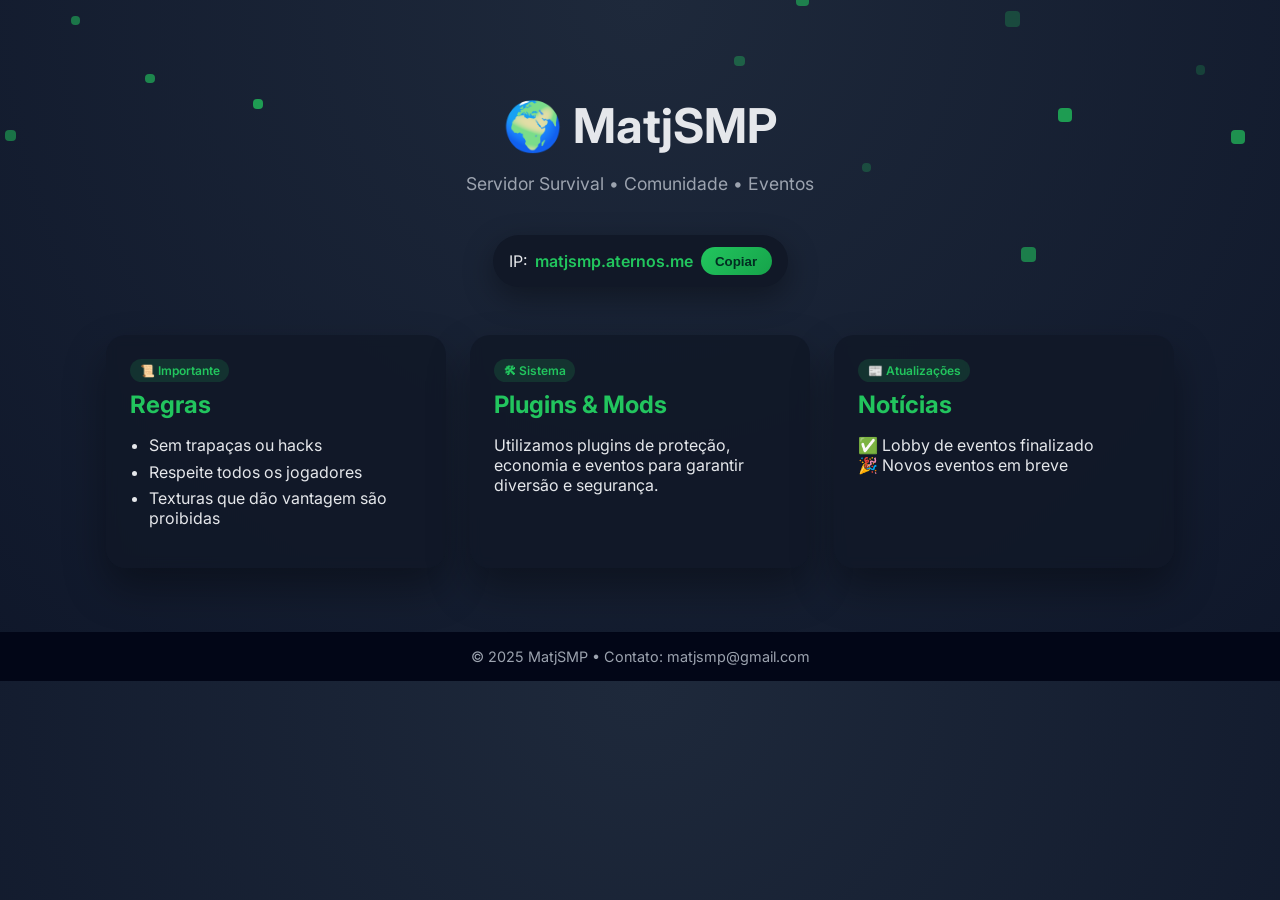
==== index.html @ 1d360e1c "Revamp index.html with new layout and styles Updated the HTML structure, styles, and scripts for the" ====
<!DOCTYPE html>
<html lang="pt-BR">
<head>
  <meta charset="UTF-8" />
  <title>🌍 MatjSMP — Servidor Minecraft</title>
  <meta name="viewport" content="width=device-width, initial-scale=1.0" />

  <!-- Fonte -->
  <link rel="preconnect" href="https://fonts.googleapis.com">
  <link rel="preconnect" href="https://fonts.gstatic.com" crossorigin>
  <link href="https://fonts.googleapis.com/css2?family=Inter:wght@400;600;800&display=swap" rel="stylesheet">

  <style>
    :root {
      --bg: #0f172a;
      --card: #111827;
      --accent: #22c55e;
      --accent-dark: #16a34a;
      --text: #e5e7eb;
      --muted: #9ca3af;
    }

    * { box-sizing: border-box; }

    body {
      margin: 0;
      font-family: 'Inter', system-ui, sans-serif;
      background: radial-gradient(circle at top, #1e293b, var(--bg));
      color: var(--text);
      text-align: center;
      overflow-x: hidden;
    }

    header {
      padding: 4rem 1rem 3rem;
      position: relative;
    }

    header h1 {
      font-size: clamp(2rem, 4vw, 3rem);
      margin-bottom: .5rem;
    }

    header p {
      font-size: 1.1rem;
      color: var(--muted);
    }

    .ip-box {
      margin-top: 1.5rem;
      display: inline-flex;
      gap: .5rem;
      align-items: center;
      background: var(--card);
      padding: .75rem 1rem;
      border-radius: 999px;
      box-shadow: 0 10px 30px rgba(0,0,0,.35);
    }

    .ip-box strong {
      color: var(--accent);
      font-weight: 600;
    }

    .ip-box button {
      border: none;
      border-radius: 999px;
      padding: .4rem .9rem;
      cursor: pointer;
      background: linear-gradient(135deg, var(--accent), var(--accent-dark));
      color: #022c22;
      font-weight: 700;
    }

    main {
      max-width: 1100px;
      margin: 0 auto 4rem;
      padding: 0 1rem;
      display: grid;
      grid-template-columns: repeat(auto-fit, minmax(260px, 1fr));
      gap: 1.5rem;
    }

    section {
      background: rgba(17,24,39,.85);
      backdrop-filter: blur(6px);
      border-radius: 20px;
      padding: 1.5rem;
      box-shadow: 0 20px 40px rgba(0,0,0,.35);
      text-align: left;
    }

    section h2 {
      margin-top: 0;
      margin-bottom: .75rem;
      color: var(--accent);
    }

    ul {
      padding-left: 1.2rem;
    }

    ul li {
      margin-bottom: .4rem;
    }

    footer {
      background: #020617;
      color: var(--muted);
      padding: 1rem;
      font-size: .9rem;
    }

    #particles {
      position: fixed;
      inset: 0;
      pointer-events: none;
      z-index: -1;
    }

    .badge {
      display: inline-block;
      font-size: .75rem;
      background: rgba(34,197,94,.15);
      color: var(--accent);
      padding: .25rem .6rem;
      border-radius: 999px;
      margin-bottom: .5rem;
      font-weight: 600;
    }

    @media (max-width: 600px) {
      section { text-align: center; }
    }
  </style>
</head>
<body>

  <header>
    <h1>🌍 MatjSMP</h1>
    <p>Servidor Survival • Comunidade • Eventos</p>

    <div class="ip-box">
      <span>IP:</span>
      <strong id="ip">matjsmp.aternos.me</strong>
      <button onclick="copyIP()">Copiar</button>
    </div>
  </header>

  <main>
    <section>
      <span class="badge">📜 Importante</span>
      <h2>Regras</h2>
      <ul>
        <li>Sem trapaças ou hacks</li>
        <li>Respeite todos os jogadores</li>
        <li>Texturas que dão vantagem são proibidas</li>
      </ul>
    </section>

    <section>
      <span class="badge">🛠 Sistema</span>
      <h2>Plugins & Mods</h2>
      <p>Utilizamos plugins de proteção, economia e eventos para garantir diversão e segurança.</p>
    </section>

    <section>
      <span class="badge">📰 Atualizações</span>
      <h2>Notícias</h2>
      <p>✅ Lobby de eventos finalizado<br>🎉 Novos eventos em breve</p>
    </section>
  </main>

  <div id="particles"></div>

  <footer>
    © 2025 MatjSMP • Contato: matjsmp@gmail.com
  </footer>

  <script>
    function copyIP() {
      navigator.clipboard.writeText('matjsmp.aternos.me');
      alert('IP copiado com sucesso!');
    }

    function createBlock() {
      const block = document.createElement('div');
      const size = Math.random() * 10 + 8;
      block.style.position = 'fixed';
      block.style.width = size + 'px';
      block.style.height = size + 'px';
      block.style.background = '#22c55e';
      block.style.left = Math.random() * window.innerWidth + 'px';
      block.style.top = '-20px';
      block.style.opacity = Math.random() * 0.6 + 0.2;
      block.style.borderRadius = '4px';
      document.getElementById('particles').appendChild(block);

      let top = -20;
      const speed = Math.random() * 2 + 2;

      const fall = setInterval(() => {
        top += speed;
        block.style.top = top + 'px';
        if (top > window.innerHeight) {
          block.remove();
          clearInterval(fall);
        }
      }, 20);
    }

    setInterval(createBlock, 120);
  </script>
</body>
</html>
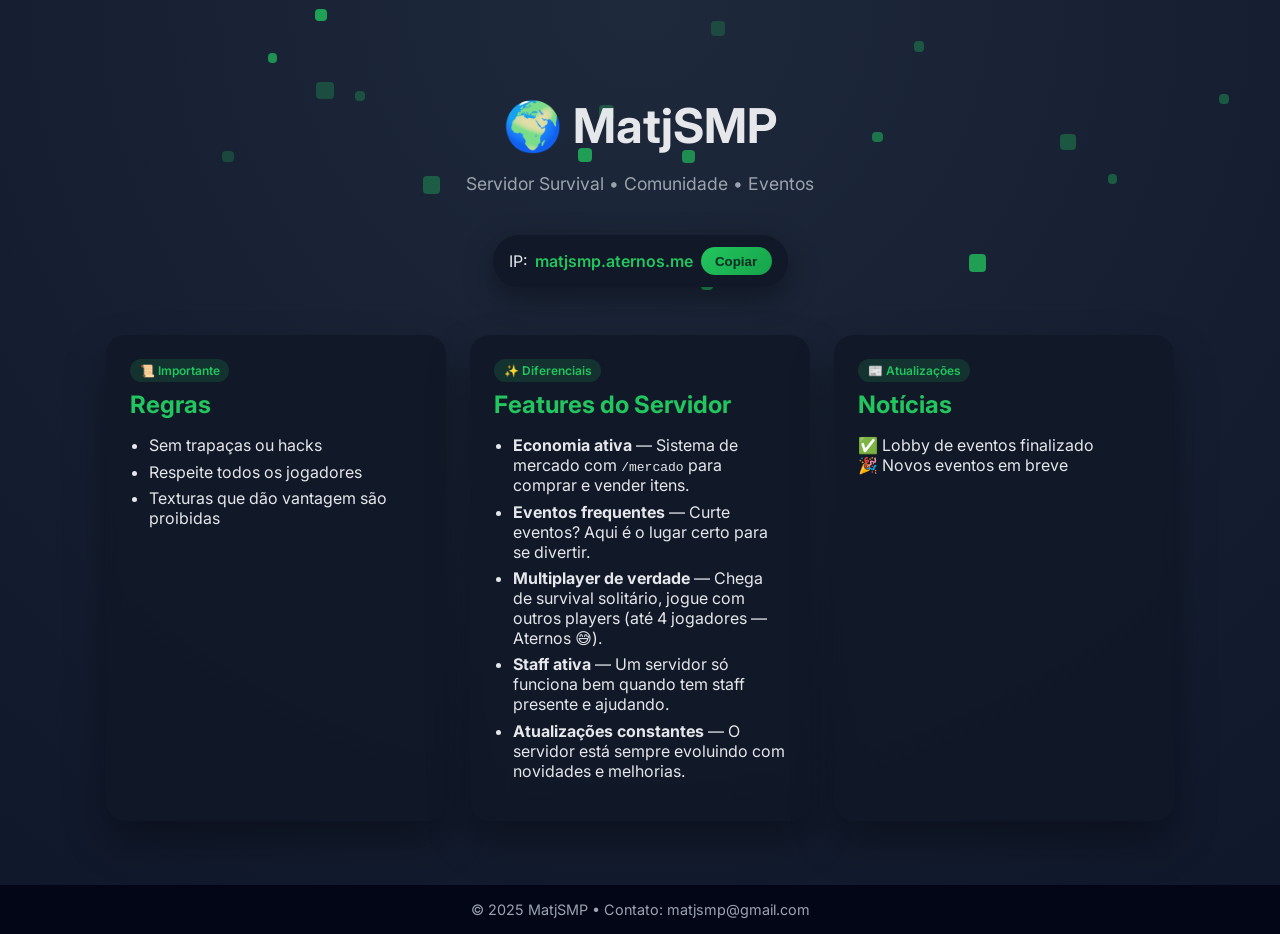
==== commit f3075a8f: "Update server features and rules in index.html Added new server features and updated rules section." ====
--- a/index.html
+++ b/index.html
@@ -159,9 +159,15 @@
     </section>
 
     <section>
-      <span class="badge">🛠 Sistema</span>
-      <h2>Plugins & Mods</h2>
-      <p>Utilizamos plugins de proteção, economia e eventos para garantir diversão e segurança.</p>
+      <span class="badge">✨ Diferenciais</span>
+      <h2>Features do Servidor</h2>
+      <ul>
+        <li><strong>Economia ativa</strong> — Sistema de mercado com <code>/mercado</code> para comprar e vender itens.</li>
+        <li><strong>Eventos frequentes</strong> — Curte eventos? Aqui é o lugar certo para se divertir.</li>
+        <li><strong>Multiplayer de verdade</strong> — Chega de survival solitário, jogue com outros players (até 4 jogadores — Aternos 😅).</li>
+        <li><strong>Staff ativa</strong> — Um servidor só funciona bem quando tem staff presente e ajudando.</li>
+        <li><strong>Atualizações constantes</strong> — O servidor está sempre evoluindo com novidades e melhorias.</li>
+      </ul>
     </section>
 
     <section>
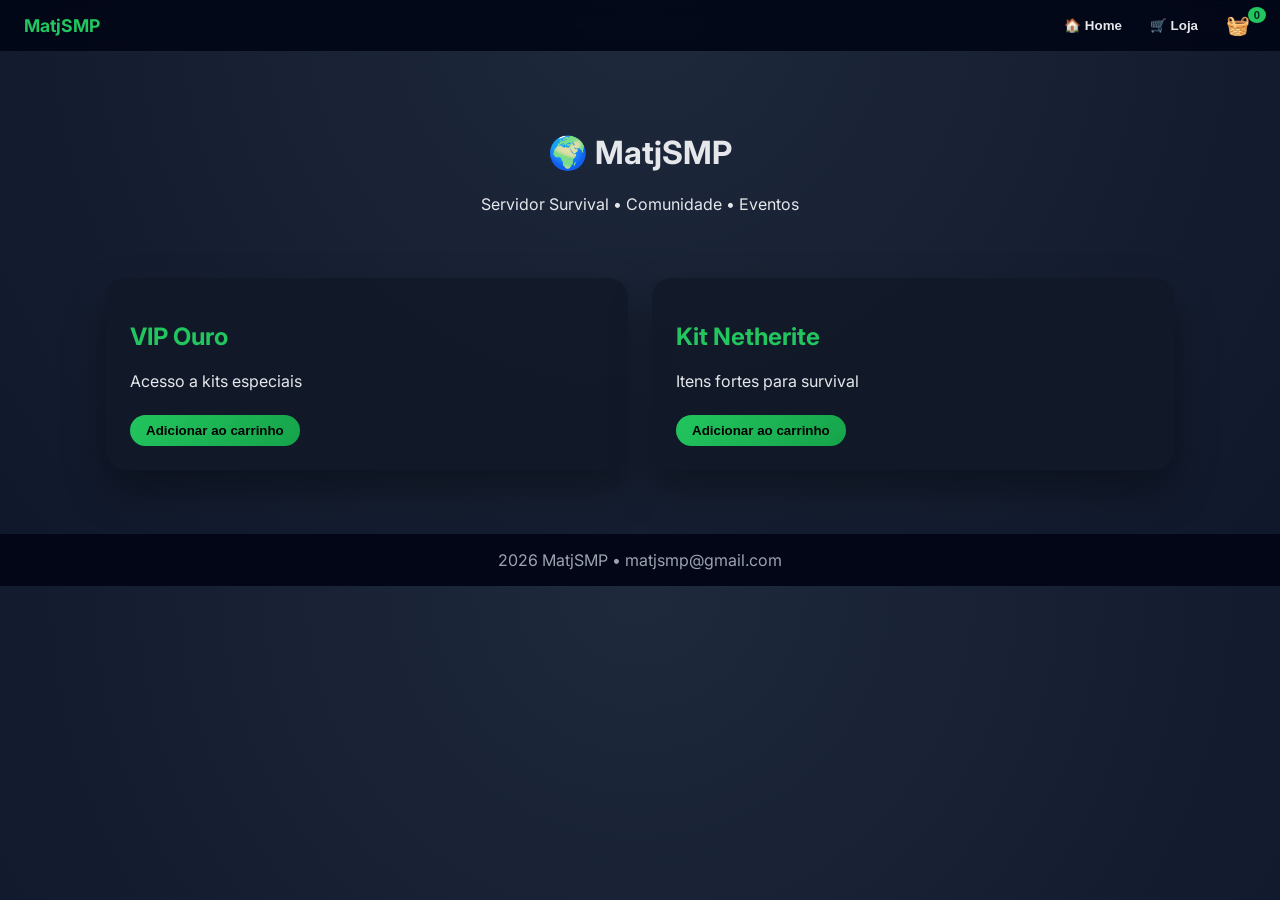
==== commit 32a401d9: "Refactor index.html with navigation and store sections" ====
--- a/index.html
+++ b/index.html
@@ -28,48 +28,64 @@
       background: radial-gradient(circle at top, #1e293b, var(--bg));
       color: var(--text);
       text-align: center;
-      overflow-x: hidden;
+    }
+
+    /* ===== NAVBAR ===== */
+    nav {
+      position: fixed;
+      top: 0;
+      width: 100%;
+      background: rgba(2,6,23,.9);
+      backdrop-filter: blur(10px);
+      display: flex;
+      justify-content: space-between;
+      align-items: center;
+      padding: .8rem 1.5rem;
+      z-index: 1000;
+    }
+
+    nav strong {
+      color: var(--accent);
+      font-size: 1.1rem;
+    }
+
+    nav .links {
+      display: flex;
+      gap: 1rem;
+      align-items: center;
+    }
+
+    nav button {
+      background: none;
+      border: none;
+      color: var(--text);
+      font-weight: 600;
+      cursor: pointer;
+    }
+
+    nav button:hover {
+      color: var(--accent);
+    }
+
+    .cart {
+      position: relative;
+      font-size: 1.2rem;
+    }
+
+    .cart span {
+      position: absolute;
+      top: -6px;
+      right: -10px;
+      background: var(--accent);
+      color: #022c22;
+      border-radius: 50%;
+      padding: 2px 6px;
+      font-size: .7rem;
+      font-weight: 700;
     }
 
     header {
-      padding: 4rem 1rem 3rem;
-      position: relative;
-    }
-
-    header h1 {
-      font-size: clamp(2rem, 4vw, 3rem);
-      margin-bottom: .5rem;
-    }
-
-    header p {
-      font-size: 1.1rem;
-      color: var(--muted);
-    }
-
-    .ip-box {
-      margin-top: 1.5rem;
-      display: inline-flex;
-      gap: .5rem;
-      align-items: center;
-      background: var(--card);
-      padding: .75rem 1rem;
-      border-radius: 999px;
-      box-shadow: 0 10px 30px rgba(0,0,0,.35);
-    }
-
-    .ip-box strong {
-      color: var(--accent);
-      font-weight: 600;
-    }
-
-    .ip-box button {
-      border: none;
-      border-radius: 999px;
-      padding: .4rem .9rem;
-      cursor: pointer;
-      background: linear-gradient(135deg, var(--accent), var(--accent-dark));
-      color: #022c22;
-      font-weight: 700;
+      padding: 7rem 1rem 3rem;
     }
 
     main {
@@ -83,7 +99,6 @@
 
     section {
       background: rgba(17,24,39,.85);
-      backdrop-filter: blur(6px);
       border-radius: 20px;
       padding: 1.5rem;
       box-shadow: 0 20px 40px rgba(0,0,0,.35);
@@ -91,131 +106,122 @@
     }
 
     section h2 {
-      margin-top: 0;
-      margin-bottom: .75rem;
       color: var(--accent);
     }
 
-    ul {
-      padding-left: 1.2rem;
-    }
-
-    ul li {
-      margin-bottom: .4rem;
+    .store button {
+      background: linear-gradient(135deg, var(--accent), var(--accent-dark));
+      border: none;
+      padding: .5rem 1rem;
+      border-radius: 999px;
+      font-weight: 700;
+      cursor: pointer;
+      margin-top: .5rem;
+    }
+
+    /* ===== MODAL CARRINHO ===== */
+    .modal {
+      position: fixed;
+      inset: 0;
+      background: rgba(0,0,0,.6);
+      display: none;
+      align-items: center;
+      justify-content: center;
+    }
+
+    .modal-content {
+      background: var(--card);
+      padding: 1.5rem;
+      border-radius: 16px;
+      width: 90%;
+      max-width: 400px;
+      text-align: left;
     }
 
     footer {
       background: #020617;
       color: var(--muted);
       padding: 1rem;
-      font-size: .9rem;
-    }
-
-    #particles {
-      position: fixed;
-      inset: 0;
-      pointer-events: none;
-      z-index: -1;
-    }
-
-    .badge {
-      display: inline-block;
-      font-size: .75rem;
-      background: rgba(34,197,94,.15);
-      color: var(--accent);
-      padding: .25rem .6rem;
-      border-radius: 999px;
-      margin-bottom: .5rem;
-      font-weight: 600;
-    }
-
-    @media (max-width: 600px) {
-      section { text-align: center; }
     }
   </style>
 </head>
 <body>
 
-  <header>
-    <h1>🌍 MatjSMP</h1>
-    <p>Servidor Survival • Comunidade • Eventos</p>
-
-    <div class="ip-box">
-      <span>IP:</span>
-      <strong id="ip">matjsmp.aternos.me</strong>
-      <button onclick="copyIP()">Copiar</button>
-    </div>
-  </header>
-
-  <main>
-    <section>
-      <span class="badge">📜 Importante</span>
-      <h2>Regras</h2>
-      <ul>
-        <li>Sem trapaças ou hacks</li>
-        <li>Respeite todos os jogadores</li>
-        <li>Texturas que dão vantagem são proibidas</li>
-      </ul>
-    </section>
-
-    <section>
-      <span class="badge">✨ Diferenciais</span>
-      <h2>Features do Servidor</h2>
-      <ul>
-        <li><strong>Economia ativa</strong> — Sistema de mercado com <code>/mercado</code> para comprar e vender itens.</li>
-        <li><strong>Eventos frequentes</strong> — Curte eventos? Aqui é o lugar certo para se divertir.</li>
-        <li><strong>Multiplayer de verdade</strong> — Chega de survival solitário, jogue com outros players (até 4 jogadores — Aternos 😅).</li>
-        <li><strong>Staff ativa</strong> — Um servidor só funciona bem quando tem staff presente e ajudando.</li>
-        <li><strong>Atualizações constantes</strong> — O servidor está sempre evoluindo com novidades e melhorias.</li>
-      </ul>
-    </section>
-
-    <section>
-      <span class="badge">📰 Atualizações</span>
-      <h2>Notícias</h2>
-      <p>✅ Lobby de eventos finalizado<br>🎉 Novos eventos em breve</p>
-    </section>
-  </main>
-
-  <div id="particles"></div>
-
-  <footer>
-    © 2025 MatjSMP • Contato: matjsmp@gmail.com
-  </footer>
-
-  <script>
-    function copyIP() {
-      navigator.clipboard.writeText('matjsmp.aternos.me');
-      alert('IP copiado com sucesso!');
-    }
-
-    function createBlock() {
-      const block = document.createElement('div');
-      const size = Math.random() * 10 + 8;
-      block.style.position = 'fixed';
-      block.style.width = size + 'px';
-      block.style.height = size + 'px';
-      block.style.background = '#22c55e';
-      block.style.left = Math.random() * window.innerWidth + 'px';
-      block.style.top = '-20px';
-      block.style.opacity = Math.random() * 0.6 + 0.2;
-      block.style.borderRadius = '4px';
-      document.getElementById('particles').appendChild(block);
-
-      let top = -20;
-      const speed = Math.random() * 2 + 2;
-
-      const fall = setInterval(() => {
-        top += speed;
-        block.style.top = top + 'px';
-        if (top > window.innerHeight) {
-          block.remove();
-          clearInterval(fall);
-        }
-      }, 20);
-    }
-
-    setInterval(createBlock, 120);
-  </script>
+<nav>
+  <strong>MatjSMP</strong>
+  <div class="links">
+    <button onclick="goHome()">🏠 Home</button>
+    <button onclick="goStore()">🛒 Loja</button>
+    <button class="cart" onclick="openCart()">🧺<span id="cartCount">0</span></button>
+  </div>
+</nav>
+
+<header id="home">
+  <h1>🌍 MatjSMP</h1>
+  <p>Servidor Survival • Comunidade • Eventos</p>
+</header>
+
+<main id="store">
+  <section class="store">
+    <h2>VIP Ouro</h2>
+    <p>Acesso a kits especiais</p>
+    <button onclick="addToCart('VIP Ouro')">Adicionar ao carrinho</button>
+  </section>
+
+  <section class="store">
+    <h2>Kit Netherite</h2>
+    <p>Itens fortes para survival</p>
+    <button onclick="addToCart('Kit Netherite')">Adicionar ao carrinho</button>
+  </section>
+</main>
+
+<div class="modal" id="cartModal">
+  <div class="modal-content">
+    <h2>🧺 Carrinho</h2>
+    <ul id="cartItems"></ul>
+    <button onclick="closeCart()">Fechar</button>
+  </div>
+</div>
+
+<footer>
+  2026 MatjSMP • matjsmp@gmail.com
+</footer>
+
+<script>
+  let cart = [];
+
+  function addToCart(item) {
+    cart.push(item);
+    updateCart();
+  }
+
+  function updateCart() {
+    document.getElementById('cartCount').innerText = cart.length;
+    const list = document.getElementById('cartItems');
+    list.innerHTML = '';
+    cart.forEach(i => {
+      const li = document.createElement('li');
+      li.textContent = i;
+      list.appendChild(li);
+    });
+  }
+
+  function openCart() {
+    document.getElementById('cartModal').style.display = 'flex';
+  }
+
+  function closeCart() {
+    document.getElementById('cartModal').style.display = 'none';
+  }
+
+  function goHome() {
+    document.getElementById('home').scrollIntoView({behavior:'smooth'});
+  }
+
+  function goStore() {
+    document.getElementById('store').scrollIntoView({behavior:'smooth'});
+  }
+</script>
+
 </body>
 </html>
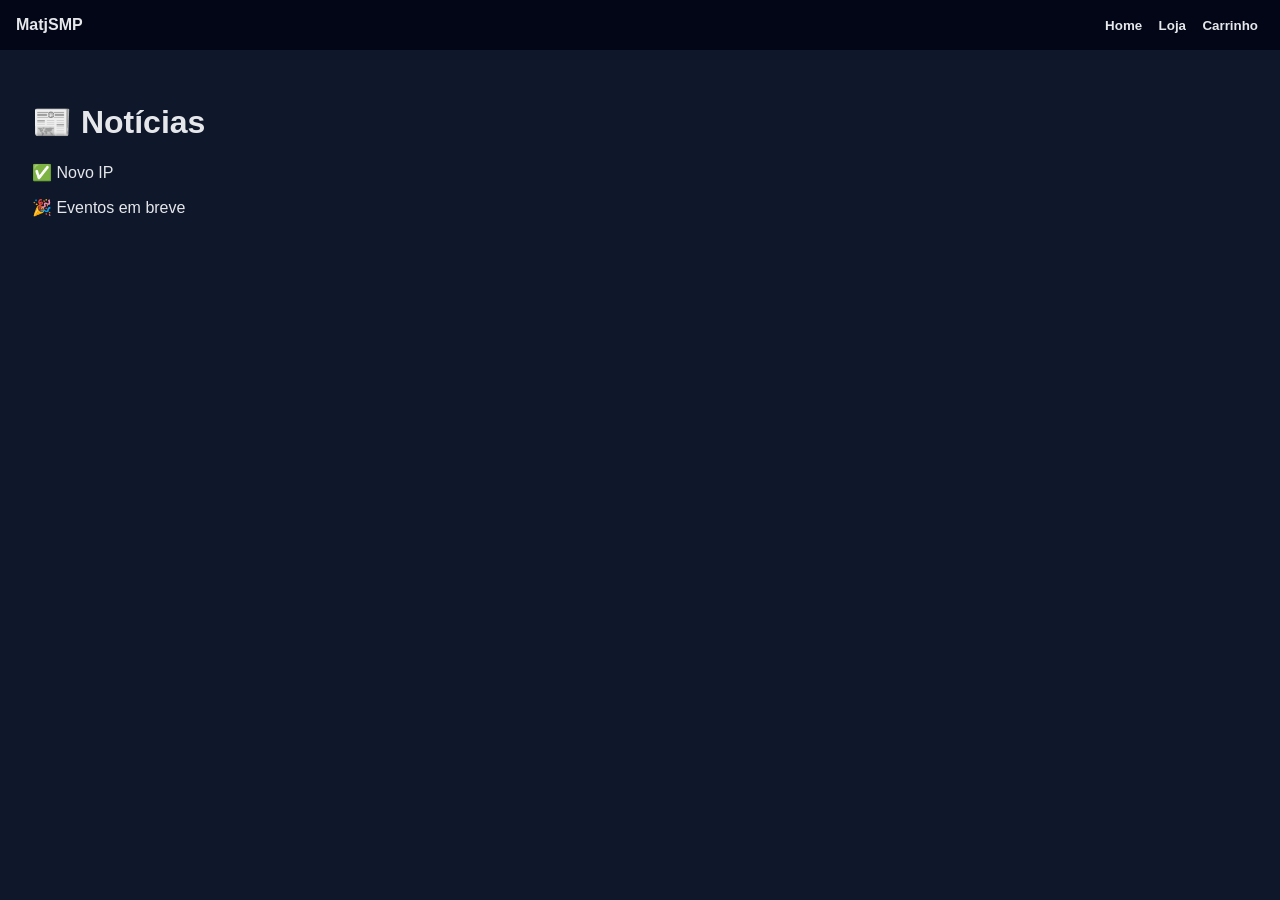
==== commit c9ccedd0: "Refactor index.html for improved layout and functionality Updated the structure and styling of the H" ====
--- a/index.html
+++ b/index.html
@@ -1,226 +1,226 @@
 <!DOCTYPE html>
 <html lang="pt-BR">
 <head>
-  <meta charset="UTF-8" />
-  <title>🌍 MatjSMP — Servidor Minecraft</title>
-  <meta name="viewport" content="width=device-width, initial-scale=1.0" />
-
-  <!-- Fonte -->
-  <link rel="preconnect" href="https://fonts.googleapis.com">
-  <link rel="preconnect" href="https://fonts.gstatic.com" crossorigin>
-  <link href="https://fonts.googleapis.com/css2?family=Inter:wght@400;600;800&display=swap" rel="stylesheet">
-
-  <style>
-    :root {
-      --bg: #0f172a;
-      --card: #111827;
-      --accent: #22c55e;
-      --accent-dark: #16a34a;
-      --text: #e5e7eb;
-      --muted: #9ca3af;
-    }
-
-    * { box-sizing: border-box; }
-
-    body {
-      margin: 0;
-      font-family: 'Inter', system-ui, sans-serif;
-      background: radial-gradient(circle at top, #1e293b, var(--bg));
-      color: var(--text);
-      text-align: center;
-    }
-
-    /* ===== NAVBAR ===== */
-    nav {
-      position: fixed;
-      top: 0;
-      width: 100%;
-      background: rgba(2,6,23,.9);
-      backdrop-filter: blur(10px);
-      display: flex;
-      justify-content: space-between;
-      align-items: center;
-      padding: .8rem 1.5rem;
-      z-index: 1000;
-    }
-
-    nav strong {
-      color: var(--accent);
-      font-size: 1.1rem;
-    }
-
-    nav .links {
-      display: flex;
-      gap: 1rem;
-      align-items: center;
-    }
-
-    nav button {
-      background: none;
-      border: none;
-      color: var(--text);
-      font-weight: 600;
-      cursor: pointer;
-    }
-
-    nav button:hover {
-      color: var(--accent);
-    }
-
-    .cart {
-      position: relative;
-      font-size: 1.2rem;
-    }
-
-    .cart span {
-      position: absolute;
-      top: -6px;
-      right: -10px;
-      background: var(--accent);
-      color: #022c22;
-      border-radius: 50%;
-      padding: 2px 6px;
-      font-size: .7rem;
-      font-weight: 700;
-    }
-
-    header {
-      padding: 7rem 1rem 3rem;
-    }
-
-    main {
-      max-width: 1100px;
-      margin: 0 auto 4rem;
-      padding: 0 1rem;
-      display: grid;
-      grid-template-columns: repeat(auto-fit, minmax(260px, 1fr));
-      gap: 1.5rem;
-    }
-
-    section {
-      background: rgba(17,24,39,.85);
-      border-radius: 20px;
-      padding: 1.5rem;
-      box-shadow: 0 20px 40px rgba(0,0,0,.35);
-      text-align: left;
-    }
-
-    section h2 {
-      color: var(--accent);
-    }
-
-    .store button {
-      background: linear-gradient(135deg, var(--accent), var(--accent-dark));
-      border: none;
-      padding: .5rem 1rem;
-      border-radius: 999px;
-      font-weight: 700;
-      cursor: pointer;
-      margin-top: .5rem;
-    }
-
-    /* ===== MODAL CARRINHO ===== */
-    .modal {
-      position: fixed;
-      inset: 0;
-      background: rgba(0,0,0,.6);
-      display: none;
-      align-items: center;
-      justify-content: center;
-    }
-
-    .modal-content {
-      background: var(--card);
-      padding: 1.5rem;
-      border-radius: 16px;
-      width: 90%;
-      max-width: 400px;
-      text-align: left;
-    }
-
-    footer {
-      background: #020617;
-      color: var(--muted);
-      padding: 1rem;
-    }
-  </style>
+<meta charset="UTF-8">
+<title>MatjSMP • Loja</title>
+<meta name="viewport" content="width=device-width, initial-scale=1.0">
+
+<style>
+:root {
+  --bg:#0f172a;
+  --card:#111827;
+  --accent:#22c55e;
+  --text:#e5e7eb;
+  --muted:#9ca3af;
+  --danger:#7f1d1d;
+}
+
+body {
+  margin:0;
+  font-family:Arial, sans-serif;
+  background:var(--bg);
+  color:var(--text);
+}
+
+nav {
+  display:flex;
+  justify-content:space-between;
+  padding:1rem;
+  background:#020617;
+}
+
+nav button {
+  background:none;
+  border:none;
+  color:var(--text);
+  cursor:pointer;
+  font-weight:bold;
+}
+
+nav button:hover {
+  color:var(--accent);
+}
+
+.page {
+  display:none;
+  padding:2rem;
+}
+
+.page.active {
+  display:block;
+}
+
+.cards {
+  display:grid;
+  grid-template-columns:repeat(auto-fit,minmax(200px,1fr));
+  gap:1rem;
+}
+
+.card {
+  background:var(--card);
+  padding:1rem;
+  border-radius:12px;
+}
+
+.card button {
+  margin-top:.5rem;
+  padding:.4rem 1rem;
+  border:none;
+  border-radius:999px;
+  background:var(--accent);
+  font-weight:bold;
+  cursor:pointer;
+}
+
+.card button.disabled {
+  background:#374151;
+  cursor:not-allowed;
+}
+
+.cart-item {
+  display:flex;
+  justify-content:space-between;
+}
+
+.skin {
+  width:64px;
+  height:64px;
+  border-radius:8px;
+  margin-top:.5rem;
+}
+
+.modal {
+  position:fixed;
+  inset:0;
+  background:rgba(0,0,0,.6);
+  display:none;
+  align-items:center;
+  justify-content:center;
+}
+
+.modal-content {
+  background:var(--danger);
+  padding:1.5rem;
+  border-radius:12px;
+  max-width:300px;
+  text-align:center;
+}
+
+.modal-content button {
+  margin-top:1rem;
+  padding:.4rem 1rem;
+  border:none;
+  font-weight:bold;
+  cursor:pointer;
+}
+</style>
 </head>
 <body>
 
 <nav>
   <strong>MatjSMP</strong>
-  <div class="links">
-    <button onclick="goHome()">🏠 Home</button>
-    <button onclick="goStore()">🛒 Loja</button>
-    <button class="cart" onclick="openCart()">🧺<span id="cartCount">0</span></button>
+  <div>
+    <button onclick="openPage('home')">Home</button>
+    <button onclick="openPage('store')">Loja</button>
+    <button onclick="openPage('cart')">Carrinho</button>
   </div>
 </nav>
 
-<header id="home">
-  <h1>🌍 MatjSMP</h1>
-  <p>Servidor Survival • Comunidade • Eventos</p>
-</header>
-
-<main id="store">
-  <section class="store">
-    <h2>VIP Ouro</h2>
-    <p>Acesso a kits especiais</p>
-    <button onclick="addToCart('VIP Ouro')">Adicionar ao carrinho</button>
-  </section>
-
-  <section class="store">
-    <h2>Kit Netherite</h2>
-    <p>Itens fortes para survival</p>
-    <button onclick="addToCart('Kit Netherite')">Adicionar ao carrinho</button>
-  </section>
-</main>
-
-<div class="modal" id="cartModal">
+<!-- HOME -->
+<div class="page active" id="home">
+  <h1>📰 Notícias</h1>
+  <p>✅ Novo IP</p>
+  <p>🎉 Eventos em breve</p>
+</div>
+
+<!-- LOJA -->
+<div class="page" id="store">
+  <h1>🛒 Loja</h1>
+  <div class="cards">
+    <div class="card">
+      <h3>Beta</h3>
+      <button onclick="addItem(this,'Beta')">Adicionar</button>
+    </div>
+    <div class="card">
+      <h3>Diamante</h3>
+      <button onclick="addItem(this,'Diamante')">Adicionar</button>
+    </div>
+    <div class="card">
+      <h3>VIP</h3>
+      <button onclick="addItem(this,'VIP')">Adicionar</button>
+    </div>
+    <div class="card">
+      <h3>MATJ</h3>
+      <button onclick="addItem(this,'MATJ')">Adicionar</button>
+    </div>
+  </div>
+</div>
+
+<!-- CARRINHO -->
+<div class="page" id="cart">
+  <h1>🧺 Carrinho</h1>
+
+  <div id="cartList"></div>
+
+  <h3>Nick do Minecraft</h3>
+  <input id="nick" placeholder="Seu nick" oninput="updateSkin()">
+
+  <br>
+  <img id="skin" class="skin">
+
+  <br><br>
+  <button onclick="pay()">Prosseguir com pagamento</button>
+</div>
+
+<!-- MODAL -->
+<div class="modal" id="modal">
   <div class="modal-content">
-    <h2>🧺 Carrinho</h2>
-    <ul id="cartItems"></ul>
-    <button onclick="closeCart()">Fechar</button>
+    <h3>🚧 Manutenção</h3>
+    <p>O sistema de pagamento está temporariamente indisponível.</p>
+    <button onclick="closeModal()">OK</button>
   </div>
 </div>
 
-<footer>
-  2026 MatjSMP • matjsmp@gmail.com
-</footer>
-
 <script>
-  let cart = [];
-
-  function addToCart(item) {
-    cart.push(item);
-    updateCart();
+let cart = {};
+
+function openPage(id){
+  document.querySelectorAll('.page').forEach(p=>p.classList.remove('active'));
+  document.getElementById(id).classList.add('active');
+}
+
+function addItem(btn,item){
+  cart[item]=(cart[item]||0)+1;
+  btn.classList.add('disabled');
+  btn.disabled=true;
+  renderCart();
+}
+
+function renderCart(){
+  const div=document.getElementById('cartList');
+  div.innerHTML='';
+  Object.keys(cart).forEach(i=>{
+    const d=document.createElement('div');
+    d.className='cart-item';
+    d.innerHTML=`<span>${i}</span><span>x${cart[i]}</span>`;
+    div.appendChild(d);
+  });
+}
+
+function updateSkin(){
+  const nick=document.getElementById('nick').value;
+  if(nick.length>0){
+    document.getElementById('skin').src=`https://mc-heads.net/avatar/${nick}`;
   }
-
-  function updateCart() {
-    document.getElementById('cartCount').innerText = cart.length;
-    const list = document.getElementById('cartItems');
-    list.innerHTML = '';
-    cart.forEach(i => {
-      const li = document.createElement('li');
-      li.textContent = i;
-      list.appendChild(li);
-    });
-  }
-
-  function openCart() {
-    document.getElementById('cartModal').style.display = 'flex';
-  }
-
-  function closeCart() {
-    document.getElementById('cartModal').style.display = 'none';
-  }
-
-  function goHome() {
-    document.getElementById('home').scrollIntoView({behavior:'smooth'});
-  }
-
-  function goStore() {
-    document.getElementById('store').scrollIntoView({behavior:'smooth'});
-  }
+}
+
+function pay(){
+  document.getElementById('modal').style.display='flex';
+}
+
+function closeModal(){
+  document.getElementById('modal').style.display='none';
+}
 </script>
 
 </body>
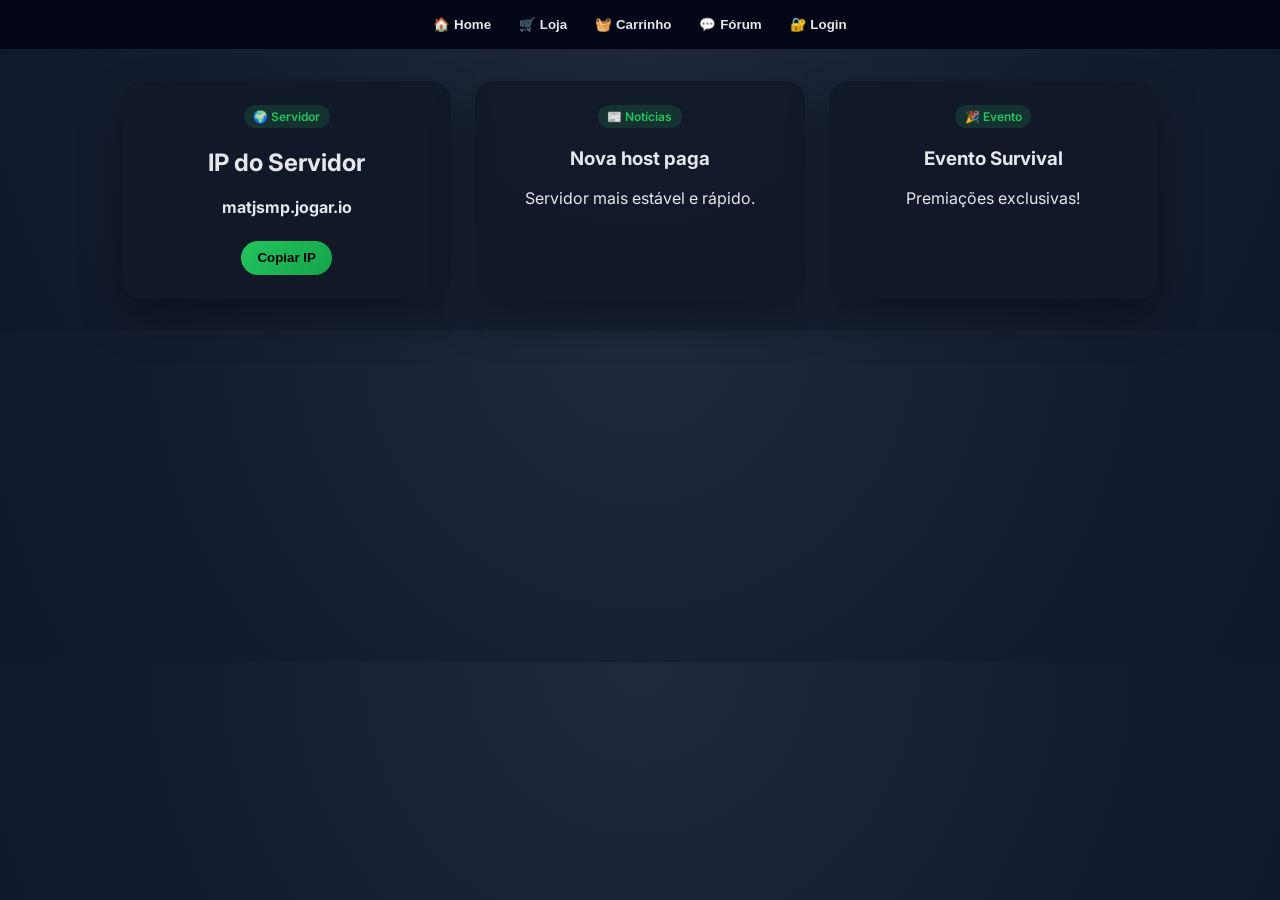
==== commit 16e53200: "Refactor index.html for improved layout and styles Updated HTML structure and styles for the officia" ====
--- a/index.html
+++ b/index.html
@@ -2,224 +2,257 @@
 <html lang="pt-BR">
 <head>
 <meta charset="UTF-8">
-<title>MatjSMP • Loja</title>
-<meta name="viewport" content="width=device-width, initial-scale=1.0">
+<title>MatjSMP — Oficial</title>
+<meta name="viewport" content="width=device-width, initial-scale=1">
+
+<link href="https://fonts.googleapis.com/css2?family=Inter:wght@400;600;800&display=swap" rel="stylesheet">
 
 <style>
-:root {
+:root{
   --bg:#0f172a;
   --card:#111827;
   --accent:#22c55e;
+  --accent-dark:#16a34a;
   --text:#e5e7eb;
   --muted:#9ca3af;
   --danger:#7f1d1d;
 }
 
-body {
+*{box-sizing:border-box}
+body{
   margin:0;
-  font-family:Arial, sans-serif;
-  background:var(--bg);
+  font-family:Inter,system-ui;
+  background:radial-gradient(circle at top,#1e293b,var(--bg));
   color:var(--text);
 }
 
-nav {
+nav{
   display:flex;
-  justify-content:space-between;
+  gap:1rem;
+  justify-content:center;
   padding:1rem;
   background:#020617;
 }
 
-nav button {
+nav button{
   background:none;
   border:none;
   color:var(--text);
+  font-weight:600;
   cursor:pointer;
-  font-weight:bold;
-}
-
-nav button:hover {
+}
+
+nav button:hover{color:var(--accent)}
+
+.page{display:none;padding:2rem;max-width:1100px;margin:auto}
+.page.active{display:block}
+
+.grid{
+  display:grid;
+  grid-template-columns:repeat(auto-fit,minmax(260px,1fr));
+  gap:1.5rem;
+}
+
+.card{
+  background:rgba(17,24,39,.9);
+  padding:1.5rem;
+  border-radius:20px;
+  box-shadow:0 20px 40px rgba(0,0,0,.35);
+  text-align:center;
+}
+
+.badge{
+  display:inline-block;
+  background:rgba(34,197,94,.15);
   color:var(--accent);
-}
-
-.page {
-  display:none;
-  padding:2rem;
-}
-
-.page.active {
-  display:block;
-}
-
-.cards {
-  display:grid;
-  grid-template-columns:repeat(auto-fit,minmax(200px,1fr));
-  gap:1rem;
-}
-
-.card {
-  background:var(--card);
+  padding:.25rem .6rem;
+  border-radius:999px;
+  font-size:.75rem;
+  font-weight:600;
+}
+
+.btn{
+  background:linear-gradient(135deg,var(--accent),var(--accent-dark));
+  border:none;
+  padding:.6rem 1rem;
+  border-radius:999px;
+  font-weight:700;
+  cursor:pointer;
+  margin-top:.5rem;
+}
+
+.btn.disabled{
+  background:#374151;
+  cursor:not-allowed;
+}
+
+input{
+  width:100%;
+  padding:.6rem;
+  border-radius:10px;
+  border:none;
+  background:#020617;
+  color:white;
+}
+
+.cart-item{
+  display:flex;
+  justify-content:space-between;
+  margin-bottom:.5rem;
+}
+
+.alert{
+  background:var(--danger);
   padding:1rem;
   border-radius:12px;
-}
-
-.card button {
-  margin-top:.5rem;
-  padding:.4rem 1rem;
-  border:none;
-  border-radius:999px;
-  background:var(--accent);
-  font-weight:bold;
-  cursor:pointer;
-}
-
-.card button.disabled {
-  background:#374151;
-  cursor:not-allowed;
-}
-
-.cart-item {
-  display:flex;
-  justify-content:space-between;
-}
-
-.skin {
-  width:64px;
-  height:64px;
-  border-radius:8px;
-  margin-top:.5rem;
-}
-
-.modal {
-  position:fixed;
-  inset:0;
-  background:rgba(0,0,0,.6);
-  display:none;
-  align-items:center;
-  justify-content:center;
-}
-
-.modal-content {
-  background:var(--danger);
-  padding:1.5rem;
-  border-radius:12px;
-  max-width:300px;
-  text-align:center;
-}
-
-.modal-content button {
   margin-top:1rem;
-  padding:.4rem 1rem;
-  border:none;
-  font-weight:bold;
-  cursor:pointer;
 }
 </style>
 </head>
+
 <body>
 
 <nav>
-  <strong>MatjSMP</strong>
-  <div>
-    <button onclick="openPage('home')">Home</button>
-    <button onclick="openPage('store')">Loja</button>
-    <button onclick="openPage('cart')">Carrinho</button>
-  </div>
+  <button onclick="show('home')">🏠 Home</button>
+  <button onclick="show('shop')">🛒 Loja</button>
+  <button onclick="show('cart')">🧺 Carrinho</button>
+  <button onclick="show('forum')">💬 Fórum</button>
+  <button onclick="show('login')">🔐 Login</button>
 </nav>
 
 <!-- HOME -->
-<div class="page active" id="home">
-  <h1>📰 Notícias</h1>
-  <p>✅ Novo IP</p>
-  <p>🎉 Eventos em breve</p>
-</div>
+<section id="home" class="page active">
+  <div class="grid">
+    <div class="card">
+      <span class="badge">🌍 Servidor</span>
+      <h2>IP do Servidor</h2>
+      <p><strong id="ip">matjsmp.jogar.io</strong></p>
+      <button class="btn" onclick="copyIP()">Copiar IP</button>
+    </div>
+
+    <div class="card">
+      <span class="badge">📰 Notícias</span>
+      <h3>Nova host paga</h3>
+      <p>Servidor mais estável e rápido.</p>
+    </div>
+
+    <div class="card">
+      <span class="badge">🎉 Evento</span>
+      <h3>Evento Survival</h3>
+      <p>Premiações exclusivas!</p>
+    </div>
+  </div>
+</section>
 
 <!-- LOJA -->
-<div class="page" id="store">
-  <h1>🛒 Loja</h1>
-  <div class="cards">
+<section id="shop" class="page">
+  <h1>🛒 Loja Oficial</h1>
+  <div class="grid">
     <div class="card">
       <h3>Beta</h3>
-      <button onclick="addItem(this,'Beta')">Adicionar</button>
+      <p>R$ 10</p>
+      <button class="btn" onclick="add(this,'Beta')">Adicionar</button>
     </div>
     <div class="card">
       <h3>Diamante</h3>
-      <button onclick="addItem(this,'Diamante')">Adicionar</button>
+      <p>R$ 25</p>
+      <button class="btn" onclick="add(this,'Diamante')">Adicionar</button>
     </div>
     <div class="card">
       <h3>VIP</h3>
-      <button onclick="addItem(this,'VIP')">Adicionar</button>
+      <p>R$ 40</p>
+      <button class="btn" onclick="add(this,'VIP')">Adicionar</button>
     </div>
     <div class="card">
       <h3>MATJ</h3>
-      <button onclick="addItem(this,'MATJ')">Adicionar</button>
-    </div>
-  </div>
-</div>
+      <p>R$ 60</p>
+      <button class="btn" onclick="add(this,'MATJ')">Adicionar</button>
+    </div>
+  </div>
+</section>
 
 <!-- CARRINHO -->
-<div class="page" id="cart">
+<section id="cart" class="page">
   <h1>🧺 Carrinho</h1>
 
+  <input placeholder="Nick do Minecraft" oninput="updateSkin(this.value)">
+  <img id="skin" style="margin-top:1rem" width="100">
+
   <div id="cartList"></div>
-
-  <h3>Nick do Minecraft</h3>
-  <input id="nick" placeholder="Seu nick" oninput="updateSkin()">
-
-  <br>
-  <img id="skin" class="skin">
-
-  <br><br>
-  <button onclick="pay()">Prosseguir com pagamento</button>
-</div>
-
-<!-- MODAL -->
-<div class="modal" id="modal">
-  <div class="modal-content">
-    <h3>🚧 Manutenção</h3>
-    <p>O sistema de pagamento está temporariamente indisponível.</p>
-    <button onclick="closeModal()">OK</button>
-  </div>
-</div>
+  <p id="total"></p>
+
+  <button class="btn" onclick="pay()">Prosseguir com pagamento</button>
+  <div id="alert"></div>
+</section>
+
+<!-- FÓRUM -->
+<section id="forum" class="page">
+  <h1>💬 Fórum</h1>
+  <input placeholder="Buscar tópico...">
+
+  <div class="card">
+    <span class="badge">Sugestão</span>
+    <h3>Adicionar eventos semanais</h3>
+    <p>Autor: Matj</p>
+  </div>
+
+  <div class="card">
+    <span class="badge">Ajuda</span>
+    <h3>Erro ao logar</h3>
+    <p>Autor: Player123</p>
+  </div>
+</section>
+
+<!-- LOGIN -->
+<section id="login" class="page">
+  <h1>🔐 Login</h1>
+  <div class="card">
+    <input placeholder="Usuário">
+    <input type="password" placeholder="Senha" style="margin-top:.5rem">
+    <button class="btn" style="width:100%">Entrar</button>
+  </div>
+</section>
 
 <script>
-let cart = {};
-
-function openPage(id){
+const prices={Beta:10,Diamante:25,VIP:40,MATJ:60};
+let cart={};
+
+function show(id){
   document.querySelectorAll('.page').forEach(p=>p.classList.remove('active'));
   document.getElementById(id).classList.add('active');
 }
 
-function addItem(btn,item){
+function copyIP(){
+  navigator.clipboard.writeText('matjsmp.jogar.io');
+  alert('IP copiado!');
+}
+
+function add(btn,item){
   cart[item]=(cart[item]||0)+1;
   btn.classList.add('disabled');
   btn.disabled=true;
-  renderCart();
-}
-
-function renderCart(){
-  const div=document.getElementById('cartList');
-  div.innerHTML='';
-  Object.keys(cart).forEach(i=>{
-    const d=document.createElement('div');
-    d.className='cart-item';
-    d.innerHTML=`<span>${i}</span><span>x${cart[i]}</span>`;
-    div.appendChild(d);
-  });
-}
-
-function updateSkin(){
-  const nick=document.getElementById('nick').value;
-  if(nick.length>0){
-    document.getElementById('skin').src=`https://mc-heads.net/avatar/${nick}`;
+  render();
+}
+
+function render(){
+  let total=0;
+  const list=document.getElementById('cartList');
+  list.innerHTML='';
+  for(let i in cart){
+    let p=prices[i]*cart[i];
+    total+=p;
+    list.innerHTML+=`<div class="cart-item"><span>${i} x${cart[i]}</span><strong>R$ ${p}</strong></div>`;
   }
+  document.getElementById('total').innerText='Total: R$ '+total;
 }
 
 function pay(){
-  document.getElementById('modal').style.display='flex';
-}
-
-function closeModal(){
-  document.getElementById('modal').style.display='none';
+  document.getElementById('alert').innerHTML=
+  '<div class="alert">🚧 Sistema em manutenção.<br><button class="btn" onclick="this.parentElement.remove()">Ok</button></div>';
+}
+
+function updateSkin(nick){
+  document.getElementById('skin').src=`https://minotar.net/armor/bust/${nick}/100`;
 }
 </script>
 
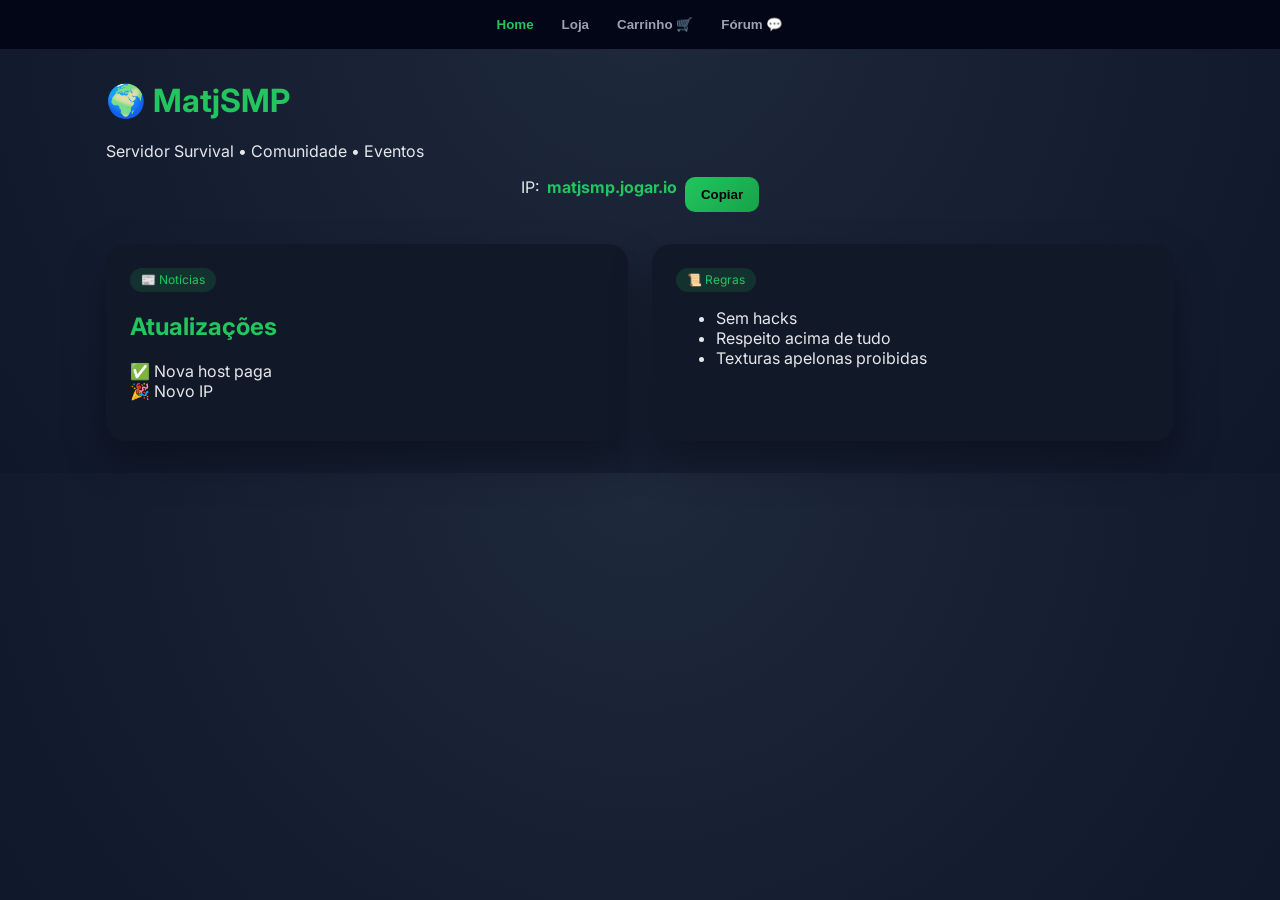
==== commit bef3726e: "Refactor index.html structure and styles" ====
--- a/index.html
+++ b/index.html
@@ -2,8 +2,8 @@
 <html lang="pt-BR">
 <head>
 <meta charset="UTF-8">
-<title>MatjSMP — Oficial</title>
-<meta name="viewport" content="width=device-width, initial-scale=1">
+<title>🌍 MatjSMP</title>
+<meta name="viewport" content="width=device-width, initial-scale=1.0">
 
 <link href="https://fonts.googleapis.com/css2?family=Inter:wght@400;600;800&display=swap" rel="stylesheet">
 
@@ -28,8 +28,8 @@
 
 nav{
   display:flex;
+  justify-content:center;
   gap:1rem;
-  justify-content:center;
   padding:1rem;
   background:#020617;
 }
@@ -37,54 +37,65 @@
 nav button{
   background:none;
   border:none;
-  color:var(--text);
+  color:var(--muted);
   font-weight:600;
   cursor:pointer;
 }
-
-nav button:hover{color:var(--accent)}
-
-.page{display:none;padding:2rem;max-width:1100px;margin:auto}
+nav button.active{color:var(--accent)}
+
+.page{display:none}
 .page.active{display:block}
 
-.grid{
+.container{
+  max-width:1100px;
+  margin:2rem auto;
+  padding:0 1rem;
+}
+
+.cards{
   display:grid;
   grid-template-columns:repeat(auto-fit,minmax(260px,1fr));
   gap:1.5rem;
 }
 
 .card{
-  background:rgba(17,24,39,.9);
+  background:var(--card);
+  border-radius:20px;
   padding:1.5rem;
-  border-radius:20px;
   box-shadow:0 20px 40px rgba(0,0,0,.35);
-  text-align:center;
-}
-
+}
+
+h1,h2{color:var(--accent)}
 .badge{
-  display:inline-block;
   background:rgba(34,197,94,.15);
   color:var(--accent);
-  padding:.25rem .6rem;
+  font-size:.75rem;
+  padding:.3rem .7rem;
   border-radius:999px;
-  font-size:.75rem;
-  font-weight:600;
-}
-
-.btn{
+  display:inline-block;
+}
+
+button.primary{
   background:linear-gradient(135deg,var(--accent),var(--accent-dark));
   border:none;
   padding:.6rem 1rem;
-  border-radius:999px;
+  border-radius:10px;
   font-weight:700;
   cursor:pointer;
-  margin-top:.5rem;
-}
-
-.btn.disabled{
+}
+
+button.disabled{
   background:#374151;
   cursor:not-allowed;
 }
+
+.ip-box{
+  display:flex;
+  justify-content:center;
+  gap:.5rem;
+  margin-top:1rem;
+}
+.ip-box strong{color:var(--accent)}
 
 input{
   width:100%;
@@ -92,13 +103,21 @@
   border-radius:10px;
   border:none;
   background:#020617;
-  color:white;
+  color:var(--text);
+}
+
+.product{
+  text-align:center;
+}
+.product img{
+  width:80px;
+  margin-bottom:.5rem;
 }
 
 .cart-item{
   display:flex;
   justify-content:space-between;
-  margin-bottom:.5rem;
+  margin:.5rem 0;
 }
 
 .alert{
@@ -106,6 +125,7 @@
   padding:1rem;
   border-radius:12px;
   margin-top:1rem;
+  display:none;
 }
 </style>
 </head>
@@ -113,146 +133,155 @@
 <body>
 
 <nav>
-  <button onclick="show('home')">🏠 Home</button>
-  <button onclick="show('shop')">🛒 Loja</button>
-  <button onclick="show('cart')">🧺 Carrinho</button>
-  <button onclick="show('forum')">💬 Fórum</button>
-  <button onclick="show('login')">🔐 Login</button>
+  <button onclick="showPage('home')" class="active">Home</button>
+  <button onclick="showPage('shop')">Loja</button>
+  <button onclick="showPage('cart')">Carrinho 🛒</button>
+  <button onclick="showPage('forum')">Fórum 💬</button>
 </nav>
 
 <!-- HOME -->
-<section id="home" class="page active">
-  <div class="grid">
-    <div class="card">
-      <span class="badge">🌍 Servidor</span>
-      <h2>IP do Servidor</h2>
-      <p><strong id="ip">matjsmp.jogar.io</strong></p>
-      <button class="btn" onclick="copyIP()">Copiar IP</button>
-    </div>
-
-    <div class="card">
-      <span class="badge">📰 Notícias</span>
-      <h3>Nova host paga</h3>
-      <p>Servidor mais estável e rápido.</p>
-    </div>
-
-    <div class="card">
-      <span class="badge">🎉 Evento</span>
-      <h3>Evento Survival</h3>
-      <p>Premiações exclusivas!</p>
-    </div>
-  </div>
-</section>
+<div id="home" class="page active">
+  <div class="container">
+    <h1>🌍 MatjSMP</h1>
+    <p>Servidor Survival • Comunidade • Eventos</p>
+
+    <div class="ip-box">
+      <span>IP:</span>
+      <strong id="ip">matjsmp.jogar.io</strong>
+      <button class="primary" onclick="copyIP()">Copiar</button>
+    </div>
+
+    <div class="cards" style="margin-top:2rem">
+      <div class="card">
+        <span class="badge">📰 Notícias</span>
+        <h2>Atualizações</h2>
+        <p>✅ Nova host paga<br>🎉 Novo IP</p>
+      </div>
+
+      <div class="card">
+        <span class="badge">📜 Regras</span>
+        <ul>
+          <li>Sem hacks</li>
+          <li>Respeito acima de tudo</li>
+          <li>Texturas apelonas proibidas</li>
+        </ul>
+      </div>
+    </div>
+  </div>
+</div>
 
 <!-- LOJA -->
-<section id="shop" class="page">
-  <h1>🛒 Loja Oficial</h1>
-  <div class="grid">
-    <div class="card">
-      <h3>Beta</h3>
-      <p>R$ 10</p>
-      <button class="btn" onclick="add(this,'Beta')">Adicionar</button>
-    </div>
-    <div class="card">
-      <h3>Diamante</h3>
-      <p>R$ 25</p>
-      <button class="btn" onclick="add(this,'Diamante')">Adicionar</button>
-    </div>
-    <div class="card">
-      <h3>VIP</h3>
-      <p>R$ 40</p>
-      <button class="btn" onclick="add(this,'VIP')">Adicionar</button>
-    </div>
-    <div class="card">
-      <h3>MATJ</h3>
-      <p>R$ 60</p>
-      <button class="btn" onclick="add(this,'MATJ')">Adicionar</button>
-    </div>
-  </div>
-</section>
+<div id="shop" class="page">
+  <div class="container">
+    <h1>🛒 Loja</h1>
+
+    <div class="cards">
+      <div class="card product">
+        <img src="https://textures.minecraft.net/texture/df3c2e2b" />
+        <h3>VIP</h3>
+        <p>R$ 10,00</p>
+        <button class="primary" onclick="addItem(this,'VIP',10)">Adicionar</button>
+      </div>
+
+      <div class="card product">
+        <img src="https://textures.minecraft.net/texture/5c8a58" />
+        <h3>Diamante</h3>
+        <p>R$ 20,00</p>
+        <button class="primary" onclick="addItem(this,'Diamante',20)">Adicionar</button>
+      </div>
+
+      <div class="card product">
+        <img src="https://textures.minecraft.net/texture/4a1c94" />
+        <h3>Beta</h3>
+        <p>R$ 30,00</p>
+        <button class="primary" onclick="addItem(this,'Beta',30)">Adicionar</button>
+      </div>
+    </div>
+  </div>
+</div>
 
 <!-- CARRINHO -->
-<section id="cart" class="page">
-  <h1>🧺 Carrinho</h1>
-
-  <input placeholder="Nick do Minecraft" oninput="updateSkin(this.value)">
-  <img id="skin" style="margin-top:1rem" width="100">
-
-  <div id="cartList"></div>
-  <p id="total"></p>
-
-  <button class="btn" onclick="pay()">Prosseguir com pagamento</button>
-  <div id="alert"></div>
-</section>
-
-<!-- FÓRUM -->
-<section id="forum" class="page">
-  <h1>💬 Fórum</h1>
-  <input placeholder="Buscar tópico...">
-
-  <div class="card">
-    <span class="badge">Sugestão</span>
-    <h3>Adicionar eventos semanais</h3>
-    <p>Autor: Matj</p>
-  </div>
-
-  <div class="card">
-    <span class="badge">Ajuda</span>
-    <h3>Erro ao logar</h3>
-    <p>Autor: Player123</p>
-  </div>
-</section>
-
-<!-- LOGIN -->
-<section id="login" class="page">
-  <h1>🔐 Login</h1>
-  <div class="card">
-    <input placeholder="Usuário">
-    <input type="password" placeholder="Senha" style="margin-top:.5rem">
-    <button class="btn" style="width:100%">Entrar</button>
-  </div>
-</section>
+<div id="cart" class="page">
+  <div class="container">
+    <h1>🧺 Carrinho</h1>
+
+    <label>Nick Minecraft</label>
+    <input id="nick" placeholder="Seu nick">
+    <img id="skin" style="margin-top:1rem;width:100px">
+
+    <div id="cartItems"></div>
+    <h3>Total: R$ <span id="total">0</span></h3>
+
+    <button class="primary" onclick="pay()">Prosseguir com pagamento</button>
+
+    <div id="alert" class="alert">
+      ⚠️ Pagamentos em manutenção.<br><br>
+      <button class="primary" onclick="closeAlert()">Ok</button>
+    </div>
+  </div>
+</div>
+
+<!-- FORUM -->
+<div id="forum" class="page">
+  <div class="container">
+    <h1>💬 Fórum MatjSMP</h1>
+
+    <script src="https://giscus.app/client.js"
+      data-repo="matjedo/matjsmp"
+      data-repo-id="R_kgDOQirc6Q"
+      data-category="General"
+      data-category-id="DIC_kwDOQirc6c4C1dEB"
+      data-mapping="pathname"
+      data-lang="pt"
+      crossorigin="anonymous"
+      async>
+    </script>
+  </div>
+</div>
 
 <script>
-const prices={Beta:10,Diamante:25,VIP:40,MATJ:60};
-let cart={};
-
-function show(id){
-  document.querySelectorAll('.page').forEach(p=>p.classList.remove('active'));
-  document.getElementById(id).classList.add('active');
+let cart=[]
+function showPage(id){
+  document.querySelectorAll('.page').forEach(p=>p.classList.remove('active'))
+  document.getElementById(id).classList.add('active')
+  document.querySelectorAll('nav button').forEach(b=>b.classList.remove('active'))
+  event.target.classList.add('active')
 }
 
 function copyIP(){
-  navigator.clipboard.writeText('matjsmp.jogar.io');
-  alert('IP copiado!');
-}
-
-function add(btn,item){
-  cart[item]=(cart[item]||0)+1;
-  btn.classList.add('disabled');
-  btn.disabled=true;
-  render();
-}
-
-function render(){
-  let total=0;
-  const list=document.getElementById('cartList');
-  list.innerHTML='';
-  for(let i in cart){
-    let p=prices[i]*cart[i];
-    total+=p;
-    list.innerHTML+=`<div class="cart-item"><span>${i} x${cart[i]}</span><strong>R$ ${p}</strong></div>`;
-  }
-  document.getElementById('total').innerText='Total: R$ '+total;
-}
+  navigator.clipboard.writeText('matjsmp.jogar.io')
+  alert('IP copiado!')
+}
+
+function addItem(btn,name,price){
+  cart.push({name,price})
+  btn.classList.add('disabled')
+  btn.innerText='Adicionado'
+  btn.onclick=null
+  renderCart()
+}
+
+function renderCart(){
+  const div=document.getElementById('cartItems')
+  div.innerHTML=''
+  let total=0
+  cart.forEach(i=>{
+    total+=i.price
+    div.innerHTML+=`<div class="cart-item"><span>${i.name}</span><span>R$ ${i.price}</span></div>`
+  })
+  document.getElementById('total').innerText=total
+}
+
+document.getElementById('nick').addEventListener('input',e=>{
+  document.getElementById('skin').src=
+    `https://mc-heads.net/avatar/${e.target.value}/100`
+})
 
 function pay(){
-  document.getElementById('alert').innerHTML=
-  '<div class="alert">🚧 Sistema em manutenção.<br><button class="btn" onclick="this.parentElement.remove()">Ok</button></div>';
-}
-
-function updateSkin(nick){
-  document.getElementById('skin').src=`https://minotar.net/armor/bust/${nick}/100`;
+  document.getElementById('alert').style.display='block'
+}
+function closeAlert(){
+  document.getElementById('alert').style.display='none'
 }
 </script>
 
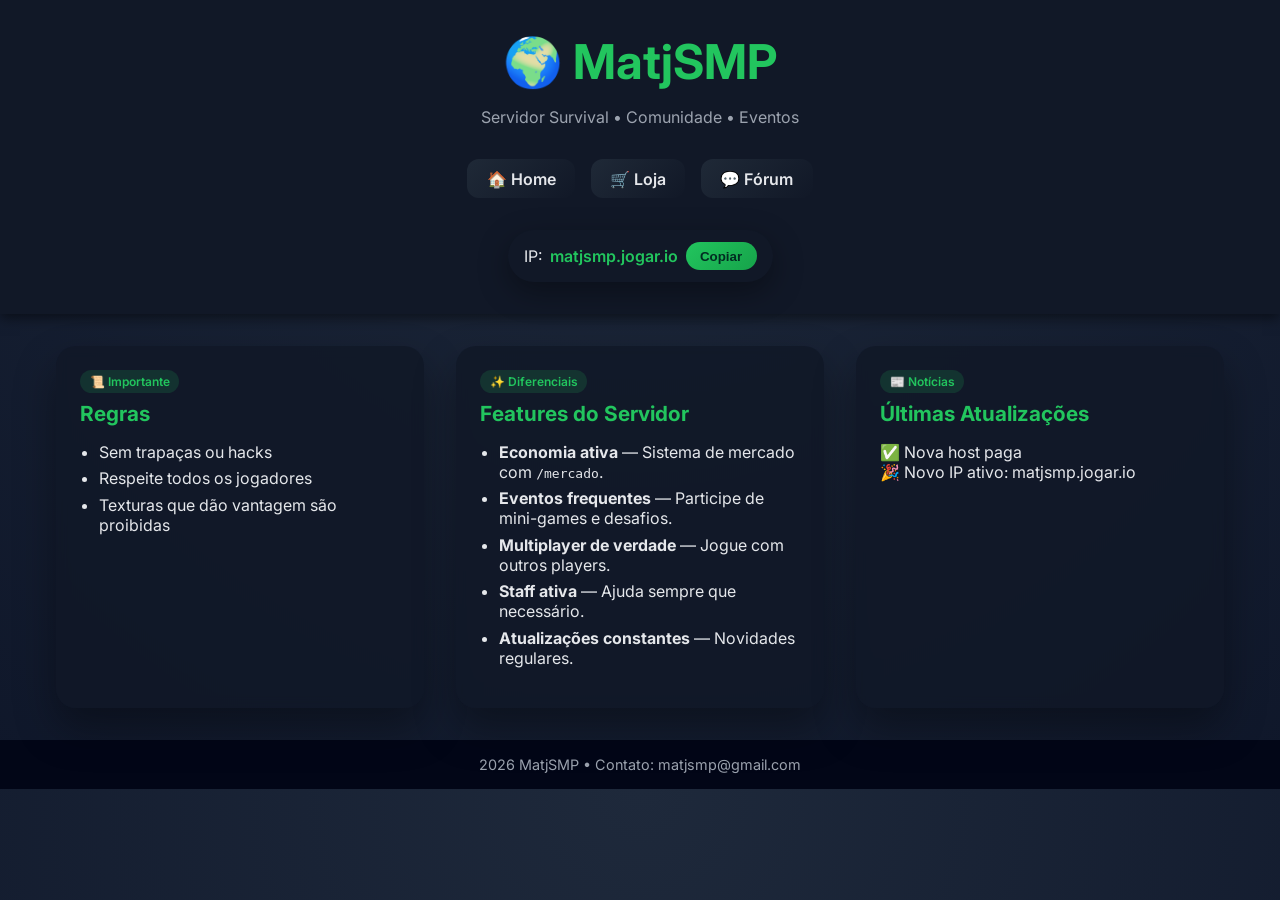
==== commit e830fe9f: "Refactor index.html for improved layout and styles Updated the structure and styling of the index.ht" ====
--- a/index.html
+++ b/index.html
@@ -1,289 +1,223 @@
 <!DOCTYPE html>
 <html lang="pt-BR">
 <head>
-<meta charset="UTF-8">
-<title>🌍 MatjSMP</title>
-<meta name="viewport" content="width=device-width, initial-scale=1.0">
-
-<link href="https://fonts.googleapis.com/css2?family=Inter:wght@400;600;800&display=swap" rel="stylesheet">
-
-<style>
-:root{
-  --bg:#0f172a;
-  --card:#111827;
-  --accent:#22c55e;
-  --accent-dark:#16a34a;
-  --text:#e5e7eb;
-  --muted:#9ca3af;
-  --danger:#7f1d1d;
-}
-
-*{box-sizing:border-box}
-body{
-  margin:0;
-  font-family:Inter,system-ui;
-  background:radial-gradient(circle at top,#1e293b,var(--bg));
-  color:var(--text);
-}
-
-nav{
-  display:flex;
-  justify-content:center;
-  gap:1rem;
-  padding:1rem;
-  background:#020617;
-}
-
-nav button{
-  background:none;
-  border:none;
-  color:var(--muted);
-  font-weight:600;
-  cursor:pointer;
-}
-nav button.active{color:var(--accent)}
-
-.page{display:none}
-.page.active{display:block}
-
-.container{
-  max-width:1100px;
-  margin:2rem auto;
-  padding:0 1rem;
-}
-
-.cards{
-  display:grid;
-  grid-template-columns:repeat(auto-fit,minmax(260px,1fr));
-  gap:1.5rem;
-}
-
-.card{
-  background:var(--card);
-  border-radius:20px;
-  padding:1.5rem;
-  box-shadow:0 20px 40px rgba(0,0,0,.35);
-}
-
-h1,h2{color:var(--accent)}
-.badge{
-  background:rgba(34,197,94,.15);
-  color:var(--accent);
-  font-size:.75rem;
-  padding:.3rem .7rem;
-  border-radius:999px;
-  display:inline-block;
-}
-
-button.primary{
-  background:linear-gradient(135deg,var(--accent),var(--accent-dark));
-  border:none;
-  padding:.6rem 1rem;
-  border-radius:10px;
-  font-weight:700;
-  cursor:pointer;
-}
-
-button.disabled{
-  background:#374151;
-  cursor:not-allowed;
-}
-
-.ip-box{
-  display:flex;
-  justify-content:center;
-  gap:.5rem;
-  margin-top:1rem;
-}
-.ip-box strong{color:var(--accent)}
-
-input{
-  width:100%;
-  padding:.6rem;
-  border-radius:10px;
-  border:none;
-  background:#020617;
-  color:var(--text);
-}
-
-.product{
-  text-align:center;
-}
-.product img{
-  width:80px;
-  margin-bottom:.5rem;
-}
-
-.cart-item{
-  display:flex;
-  justify-content:space-between;
-  margin:.5rem 0;
-}
-
-.alert{
-  background:var(--danger);
-  padding:1rem;
-  border-radius:12px;
-  margin-top:1rem;
-  display:none;
-}
-</style>
+  <meta charset="UTF-8">
+  <title>🌍 MatjSMP — Servidor Minecraft</title>
+  <meta name="viewport" content="width=device-width, initial-scale=1.0">
+
+  <!-- Fonte -->
+  <link rel="preconnect" href="https://fonts.googleapis.com">
+  <link rel="preconnect" href="https://fonts.gstatic.com" crossorigin>
+  <link href="https://fonts.googleapis.com/css2?family=Inter:wght@400;600;800&display=swap" rel="stylesheet">
+
+  <style>
+    :root {
+      --bg: #0f172a;
+      --card: #111827;
+      --accent: #22c55e;
+      --accent-dark: #16a34a;
+      --text: #e5e7eb;
+      --muted: #9ca3af;
+      --btn-hover: #16a34a;
+    }
+
+    * { box-sizing: border-box; }
+
+    body {
+      margin: 0;
+      font-family: 'Inter', system-ui, sans-serif;
+      background: radial-gradient(circle at top, #1e293b, var(--bg));
+      color: var(--text);
+      text-align: center;
+    }
+
+    header {
+      padding: 2rem 1rem;
+      background: var(--card);
+      display: flex;
+      flex-direction: column;
+      align-items: center;
+      gap: 1rem;
+      box-shadow: 0 4px 12px rgba(0,0,0,0.5);
+    }
+
+    header h1 {
+      font-size: clamp(2rem, 4vw, 3rem);
+      margin: 0;
+      color: var(--accent);
+    }
+
+    header p {
+      margin: 0;
+      color: var(--muted);
+      font-size: 1rem;
+    }
+
+    nav {
+      display: flex;
+      gap: 1rem;
+      margin-top: 1rem;
+    }
+
+    nav a {
+      text-decoration: none;
+      padding: 0.6rem 1.2rem;
+      border-radius: 12px;
+      font-weight: 600;
+      color: var(--text);
+      background: linear-gradient(135deg, #1f2937, #111827);
+      transition: all 0.3s ease;
+    }
+
+    nav a:hover {
+      background: linear-gradient(135deg, var(--accent), var(--accent-dark));
+      color: #022c22;
+      transform: scale(1.05);
+    }
+
+    .ip-box {
+      margin-top: 1rem;
+      display: inline-flex;
+      gap: .5rem;
+      align-items: center;
+      background: var(--card);
+      padding: .75rem 1rem;
+      border-radius: 999px;
+      box-shadow: 0 10px 30px rgba(0,0,0,.35);
+    }
+
+    .ip-box strong {
+      color: var(--accent);
+      font-weight: 600;
+    }
+
+    .ip-box button {
+      border: none;
+      border-radius: 999px;
+      padding: .4rem .9rem;
+      cursor: pointer;
+      background: linear-gradient(135deg, var(--accent), var(--accent-dark));
+      color: #022c22;
+      font-weight: 700;
+    }
+
+    main {
+      max-width: 1200px;
+      margin: 2rem auto;
+      padding: 0 1rem;
+      display: grid;
+      grid-template-columns: repeat(auto-fit, minmax(260px, 1fr));
+      gap: 2rem;
+    }
+
+    section {
+      background: rgba(17,24,39,.85);
+      backdrop-filter: blur(6px);
+      border-radius: 20px;
+      padding: 1.5rem;
+      box-shadow: 0 20px 40px rgba(0,0,0,.35);
+      text-align: left;
+    }
+
+    section h2 {
+      margin-top: 0;
+      margin-bottom: .75rem;
+      color: var(--accent);
+      font-size: 1.3rem;
+    }
+
+    ul {
+      padding-left: 1.2rem;
+    }
+
+    ul li {
+      margin-bottom: .4rem;
+    }
+
+    .badge {
+      display: inline-block;
+      font-size: .75rem;
+      background: rgba(34,197,94,.15);
+      color: var(--accent);
+      padding: .25rem .6rem;
+      border-radius: 999px;
+      margin-bottom: .5rem;
+      font-weight: 600;
+    }
+
+    footer {
+      background: #020617;
+      color: var(--muted);
+      padding: 1rem;
+      font-size: .9rem;
+      text-align: center;
+    }
+
+    @media (max-width: 600px) {
+      section { text-align: center; }
+      nav { flex-direction: column; }
+    }
+  </style>
 </head>
-
 <body>
 
-<nav>
-  <button onclick="showPage('home')" class="active">Home</button>
-  <button onclick="showPage('shop')">Loja</button>
-  <button onclick="showPage('cart')">Carrinho 🛒</button>
-  <button onclick="showPage('forum')">Fórum 💬</button>
-</nav>
-
-<!-- HOME -->
-<div id="home" class="page active">
-  <div class="container">
+  <header>
     <h1>🌍 MatjSMP</h1>
     <p>Servidor Survival • Comunidade • Eventos</p>
+
+    <nav>
+      <a href="index.html">🏠 Home</a>
+      <a href="loja.html">🛒 Loja</a>
+      <a href="forum.html">💬 Fórum</a>
+    </nav>
 
     <div class="ip-box">
       <span>IP:</span>
       <strong id="ip">matjsmp.jogar.io</strong>
-      <button class="primary" onclick="copyIP()">Copiar</button>
+      <button onclick="copyIP()">Copiar</button>
     </div>
-
-    <div class="cards" style="margin-top:2rem">
-      <div class="card">
-        <span class="badge">📰 Notícias</span>
-        <h2>Atualizações</h2>
-        <p>✅ Nova host paga<br>🎉 Novo IP</p>
-      </div>
-
-      <div class="card">
-        <span class="badge">📜 Regras</span>
-        <ul>
-          <li>Sem hacks</li>
-          <li>Respeito acima de tudo</li>
-          <li>Texturas apelonas proibidas</li>
-        </ul>
-      </div>
-    </div>
-  </div>
-</div>
-
-<!-- LOJA -->
-<div id="shop" class="page">
-  <div class="container">
-    <h1>🛒 Loja</h1>
-
-    <div class="cards">
-      <div class="card product">
-        <img src="https://textures.minecraft.net/texture/df3c2e2b" />
-        <h3>VIP</h3>
-        <p>R$ 10,00</p>
-        <button class="primary" onclick="addItem(this,'VIP',10)">Adicionar</button>
-      </div>
-
-      <div class="card product">
-        <img src="https://textures.minecraft.net/texture/5c8a58" />
-        <h3>Diamante</h3>
-        <p>R$ 20,00</p>
-        <button class="primary" onclick="addItem(this,'Diamante',20)">Adicionar</button>
-      </div>
-
-      <div class="card product">
-        <img src="https://textures.minecraft.net/texture/4a1c94" />
-        <h3>Beta</h3>
-        <p>R$ 30,00</p>
-        <button class="primary" onclick="addItem(this,'Beta',30)">Adicionar</button>
-      </div>
-    </div>
-  </div>
-</div>
-
-<!-- CARRINHO -->
-<div id="cart" class="page">
-  <div class="container">
-    <h1>🧺 Carrinho</h1>
-
-    <label>Nick Minecraft</label>
-    <input id="nick" placeholder="Seu nick">
-    <img id="skin" style="margin-top:1rem;width:100px">
-
-    <div id="cartItems"></div>
-    <h3>Total: R$ <span id="total">0</span></h3>
-
-    <button class="primary" onclick="pay()">Prosseguir com pagamento</button>
-
-    <div id="alert" class="alert">
-      ⚠️ Pagamentos em manutenção.<br><br>
-      <button class="primary" onclick="closeAlert()">Ok</button>
-    </div>
-  </div>
-</div>
-
-<!-- FORUM -->
-<div id="forum" class="page">
-  <div class="container">
-    <h1>💬 Fórum MatjSMP</h1>
-
-    <script src="https://giscus.app/client.js"
-      data-repo="matjedo/matjsmp"
-      data-repo-id="R_kgDOQirc6Q"
-      data-category="General"
-      data-category-id="DIC_kwDOQirc6c4C1dEB"
-      data-mapping="pathname"
-      data-lang="pt"
-      crossorigin="anonymous"
-      async>
-    </script>
-  </div>
-</div>
-
-<script>
-let cart=[]
-function showPage(id){
-  document.querySelectorAll('.page').forEach(p=>p.classList.remove('active'))
-  document.getElementById(id).classList.add('active')
-  document.querySelectorAll('nav button').forEach(b=>b.classList.remove('active'))
-  event.target.classList.add('active')
-}
-
-function copyIP(){
-  navigator.clipboard.writeText('matjsmp.jogar.io')
-  alert('IP copiado!')
-}
-
-function addItem(btn,name,price){
-  cart.push({name,price})
-  btn.classList.add('disabled')
-  btn.innerText='Adicionado'
-  btn.onclick=null
-  renderCart()
-}
-
-function renderCart(){
-  const div=document.getElementById('cartItems')
-  div.innerHTML=''
-  let total=0
-  cart.forEach(i=>{
-    total+=i.price
-    div.innerHTML+=`<div class="cart-item"><span>${i.name}</span><span>R$ ${i.price}</span></div>`
-  })
-  document.getElementById('total').innerText=total
-}
-
-document.getElementById('nick').addEventListener('input',e=>{
-  document.getElementById('skin').src=
-    `https://mc-heads.net/avatar/${e.target.value}/100`
-})
-
-function pay(){
-  document.getElementById('alert').style.display='block'
-}
-function closeAlert(){
-  document.getElementById('alert').style.display='none'
-}
-</script>
+  </header>
+
+  <main>
+    <section>
+      <span class="badge">📜 Importante</span>
+      <h2>Regras</h2>
+      <ul>
+        <li>Sem trapaças ou hacks</li>
+        <li>Respeite todos os jogadores</li>
+        <li>Texturas que dão vantagem são proibidas</li>
+      </ul>
+    </section>
+
+    <section>
+      <span class="badge">✨ Diferenciais</span>
+      <h2>Features do Servidor</h2>
+      <ul>
+        <li><strong>Economia ativa</strong> — Sistema de mercado com <code>/mercado</code>.</li>
+        <li><strong>Eventos frequentes</strong> — Participe de mini-games e desafios.</li>
+        <li><strong>Multiplayer de verdade</strong> — Jogue com outros players.</li>
+        <li><strong>Staff ativa</strong> — Ajuda sempre que necessário.</li>
+        <li><strong>Atualizações constantes</strong> — Novidades regulares.</li>
+      </ul>
+    </section>
+
+    <section>
+      <span class="badge">📰 Notícias</span>
+      <h2>Últimas Atualizações</h2>
+      <p>✅ Nova host paga<br>🎉 Novo IP ativo: matjsmp.jogar.io</p>
+    </section>
+  </main>
+
+  <footer>
+    2026 MatjSMP • Contato: matjsmp@gmail.com
+  </footer>
+
+  <script>
+    function copyIP() {
+      navigator.clipboard.writeText('matjsmp.jogar.io');
+      alert('IP copiado com sucesso!');
+    }
+  </script>
 
 </body>
 </html>
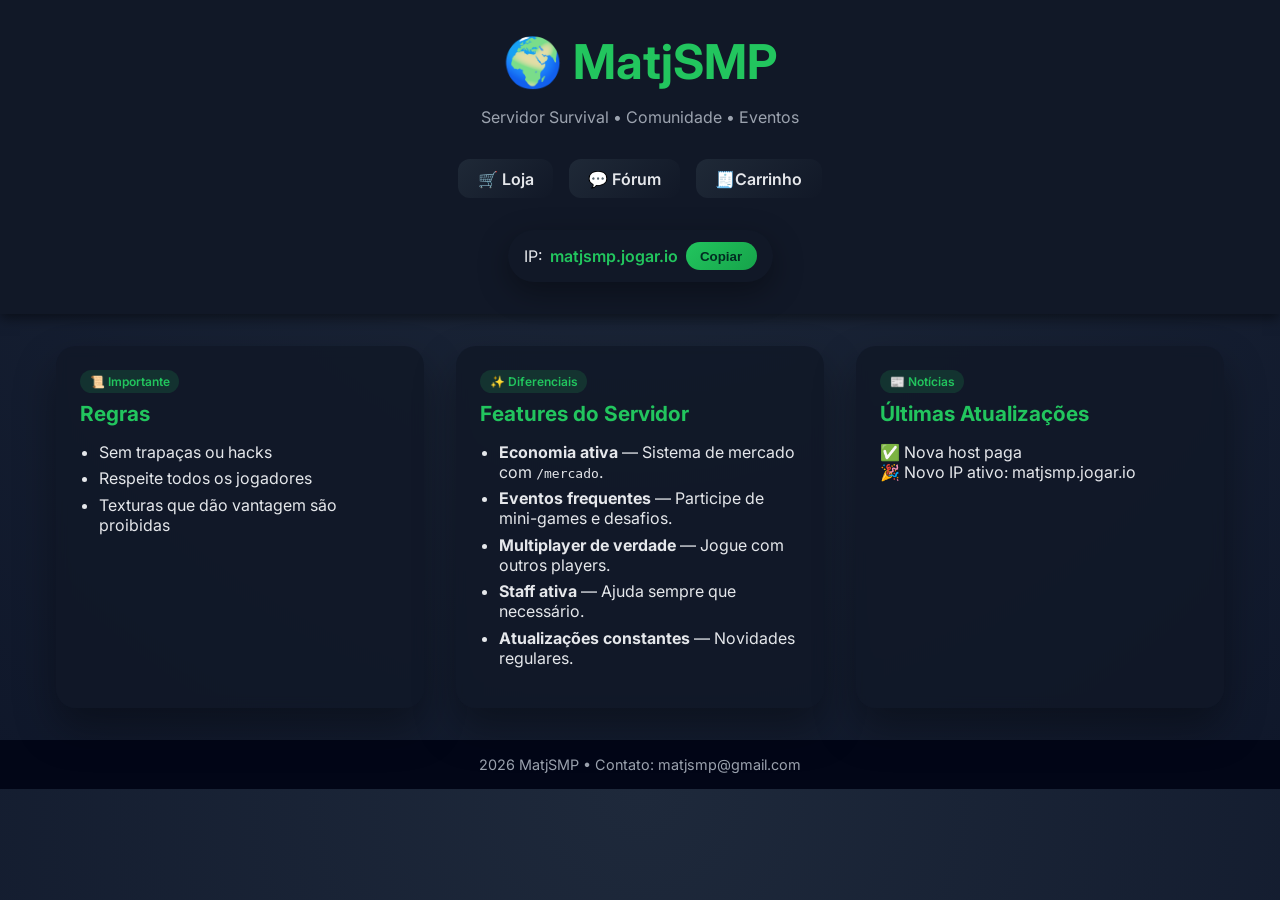
==== commit a59fcbad: "Fix HTML encoding issues in index.html" ====
--- a/index.html
+++ b/index.html
@@ -166,9 +166,9 @@
     <p>Servidor Survival • Comunidade • Eventos</p>
 
     <nav>
-      <a href="index.html">🏠 Home</a>
       <a href="loja.html">🛒 Loja</a>
       <a href="forum.html">💬 Fórum</a>
+      <a href="carrinho.html">🧾Carrinho</a>
     </nav>
 
     <div class="ip-box">
@@ -221,3 +221,4 @@
 
 </body>
 </html>
+
